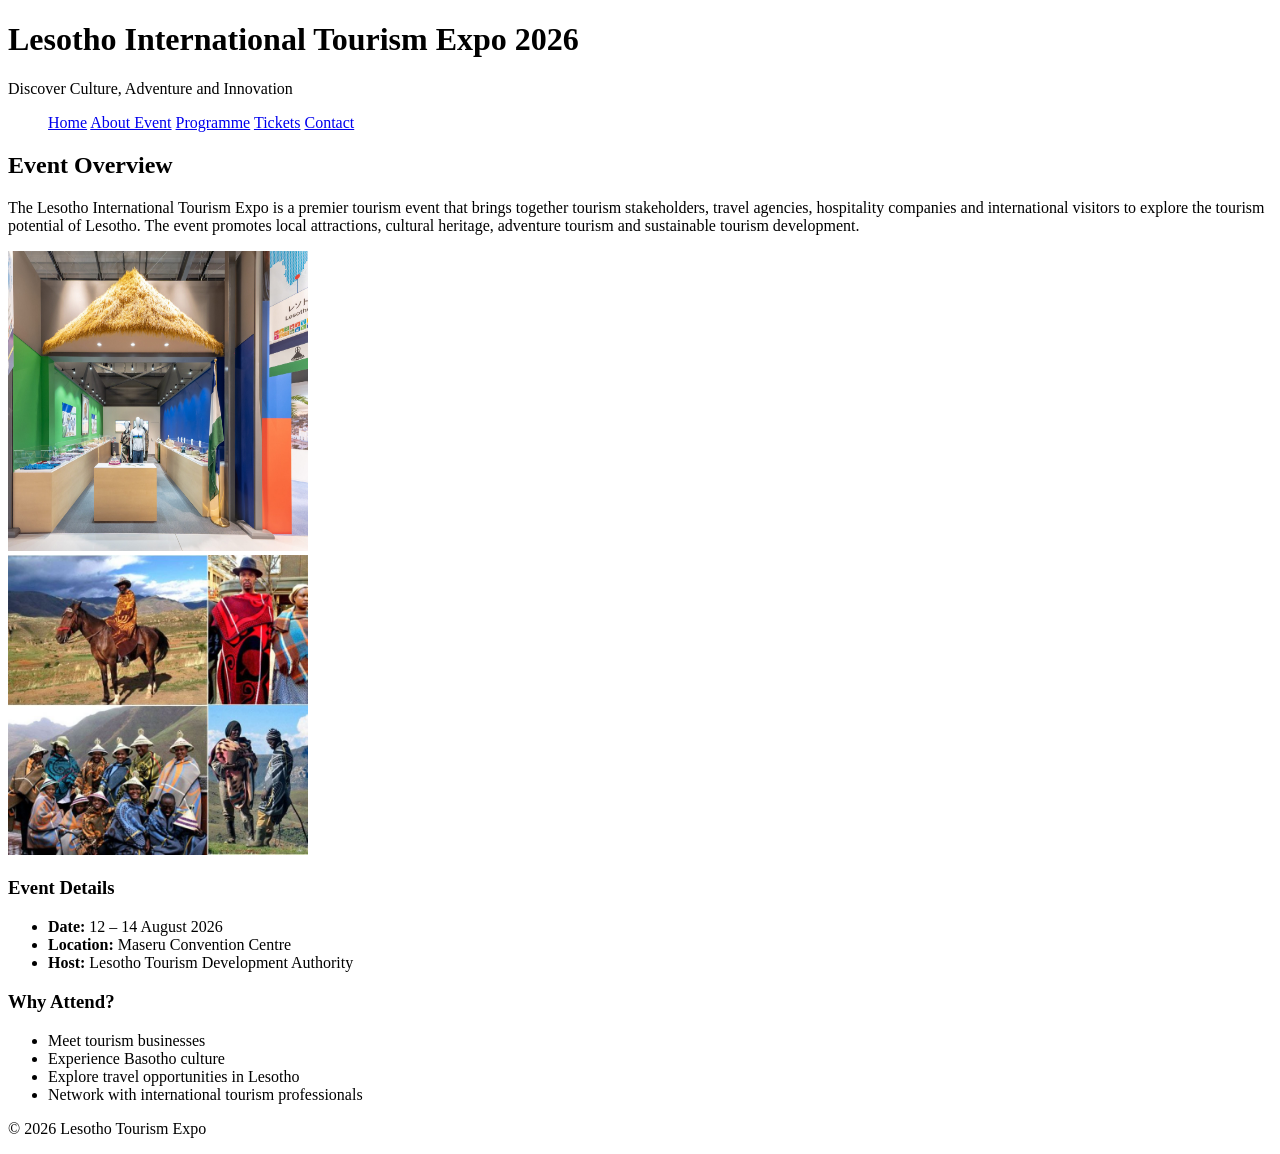
==== index.html @ b6da7aaa "Add files via upload" ====
<!DOCTYPE html>
<html>
<head>
<title>Lesotho Tourism Expo</title>
<link rel="stylesheet" href="style.css">
</head>

<body>

<header>
<h1>Lesotho International Tourism Expo 2026</h1>
<p>Discover Culture, Adventure and Innovation</p>
</header>

<nav>
<ul>	
<a href="index.html">Home</a>
<a href="about.html">About Event</a>
<a href="schedule.html">Programme</a>
<a href="tickets.html">Tickets</a>
<a href="contact.html">Contact</a>
</ul>
</nav>

<div class="banner"></div>

<div class="container">

<h2>Event Overview</h2>

<p>
The Lesotho International Tourism Expo is a premier tourism event that
brings together tourism stakeholders, travel agencies, hospitality
companies and international visitors to explore the tourism potential of
Lesotho. The event promotes local attractions, cultural heritage,
adventure tourism and sustainable tourism development.
</p>
<div class="image-row">

<img src="tourismexpo.jpg" width="300" height="300" alt="Tourism Expo"></div>

<div class="image-row">
<img src="culture.jpg" width="300" height="300" alt="Basotho Culture">

</div>

<h3>Event Details</h3>

<ul>
<li><b>Date:</b> 12 – 14 August 2026</li>
<li><b>Location:</b> Maseru Convention Centre</li>
<li><b>Host:</b> Lesotho Tourism Development Authority</li>
</ul>

<h3>Why Attend?</h3>

<ul>
<li>Meet tourism businesses</li>
<li>Experience Basotho culture</li>
<li>Explore travel opportunities in Lesotho</li>
<li>Network with international tourism professionals</li>
</ul>

</div>

<footer>
<p>© 2026 Lesotho Tourism Expo</p>
</footer>

</body>
</html>
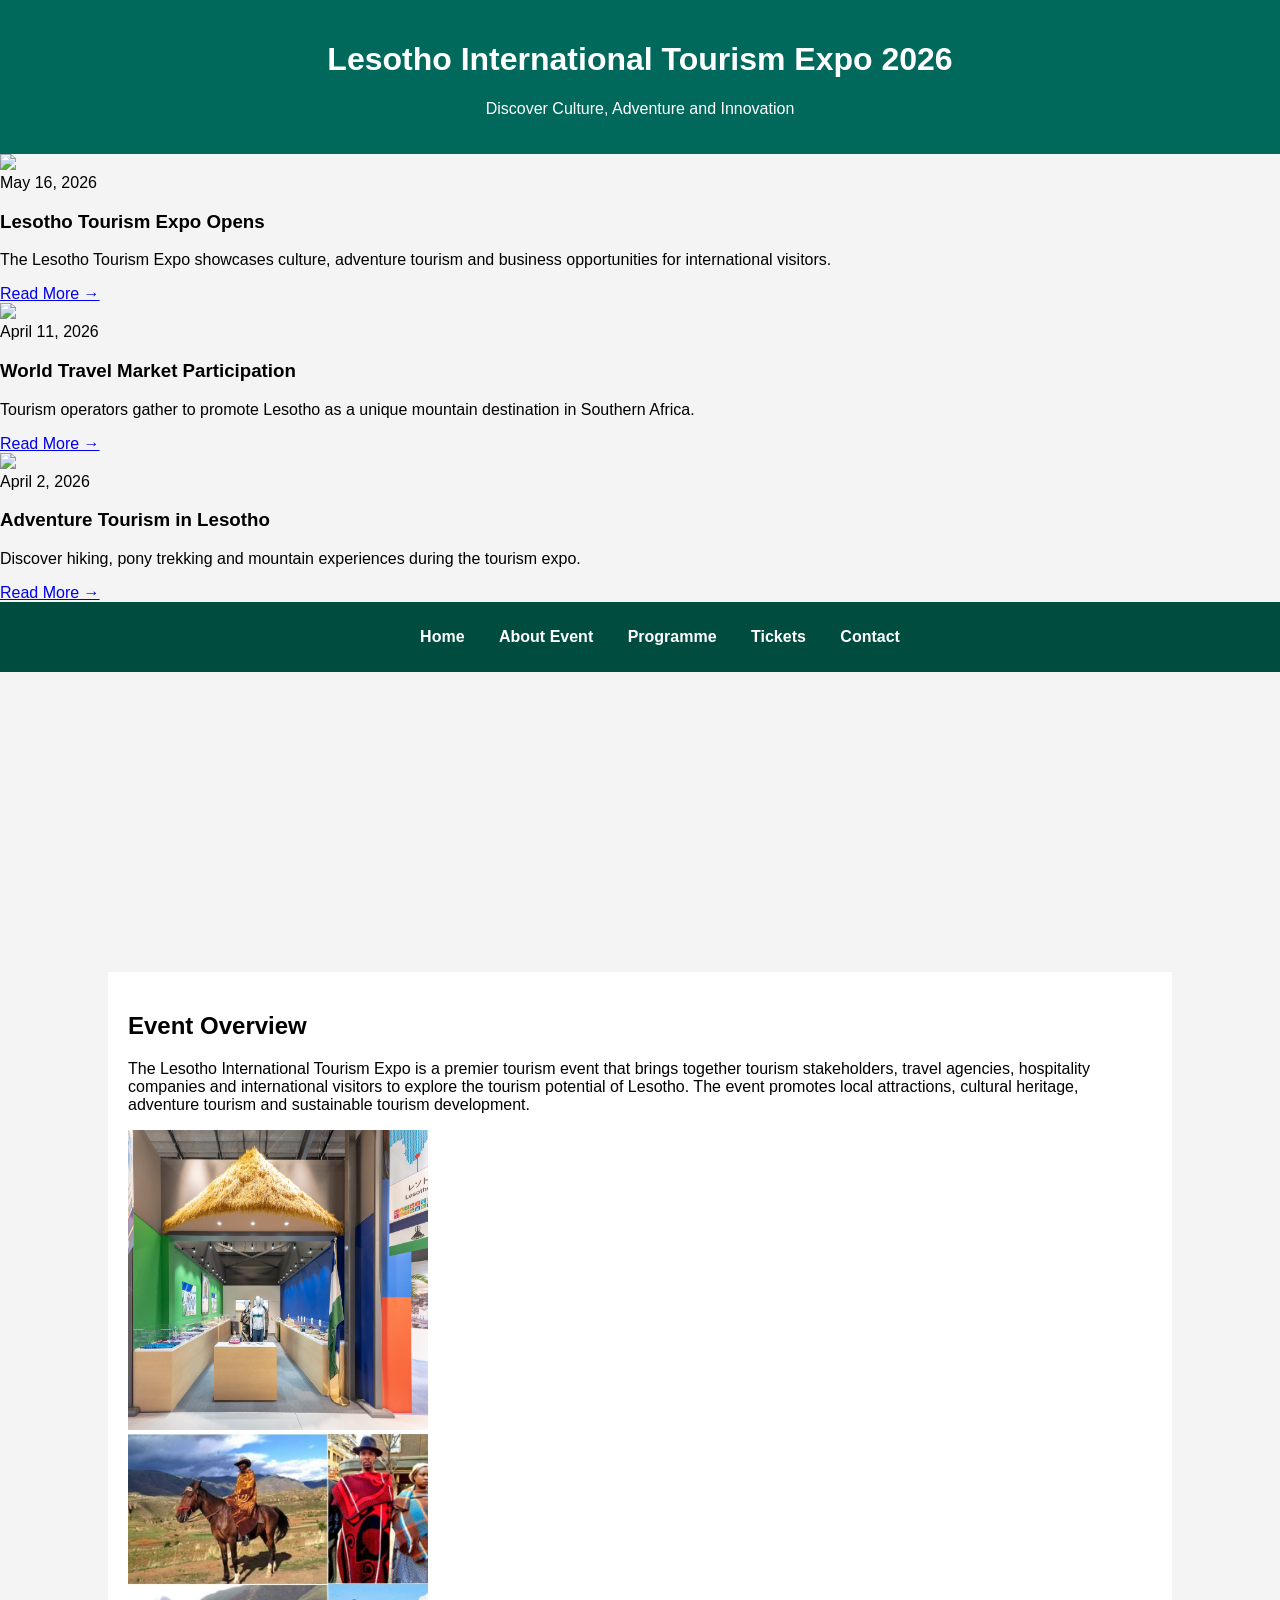
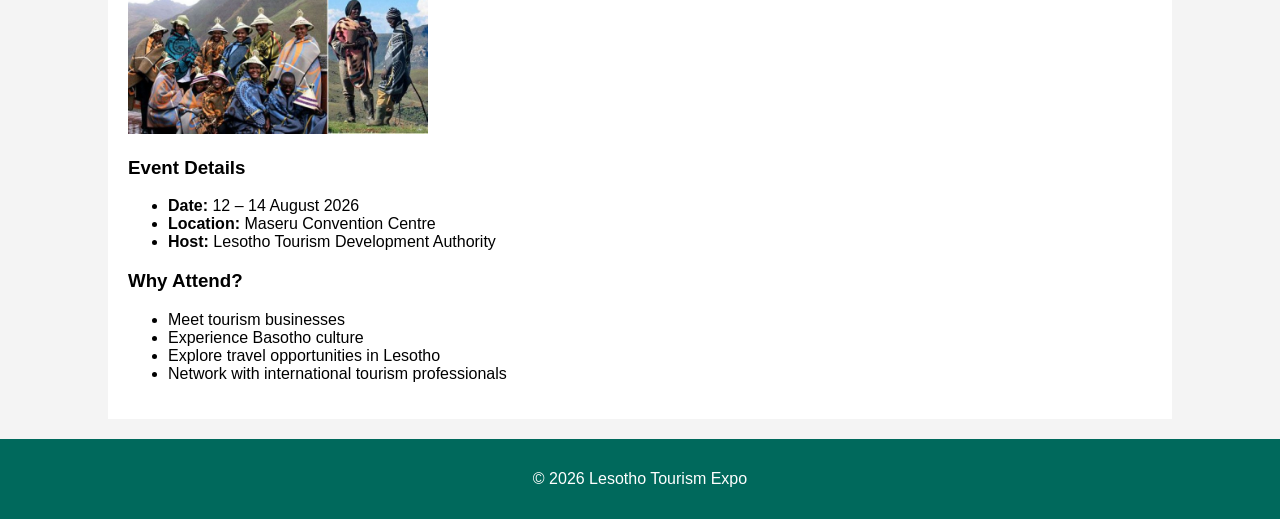
==== commit 88de6ce7: "Update index.html" ====
--- a/index.html
+++ b/index.html
@@ -11,6 +11,74 @@
 <h1>Lesotho International Tourism Expo 2026</h1>
 <p>Discover Culture, Adventure and Innovation</p>
 </header>
+  <section class="blog-section">
+
+<div class="card">
+
+<img src="images/expo1.jpg">
+
+<div class="card-info">
+
+<span class="date">May 16, 2026</span>
+
+<h3>Lesotho Tourism Expo Opens</h3>
+
+<p>
+The Lesotho Tourism Expo showcases culture, adventure tourism
+and business opportunities for international visitors.
+</p>
+
+<a href="#">Read More →</a>
+
+</div>
+
+</div>
+
+
+<div class="card">
+
+<img src="images/expo2.jpg">
+
+<div class="card-info">
+
+<span class="date">April 11, 2026</span>
+
+<h3>World Travel Market Participation</h3>
+
+<p>
+Tourism operators gather to promote Lesotho as a unique
+mountain destination in Southern Africa.
+</p>
+
+<a href="#">Read More →</a>
+
+</div>
+
+</div>
+
+
+<div class="card">
+
+<img src="images/expo3.jpg">
+
+<div class="card-info">
+
+<span class="date">April 2, 2026</span>
+
+<h3>Adventure Tourism in Lesotho</h3>
+
+<p>
+Discover hiking, pony trekking and mountain experiences
+during the tourism expo.
+</p>
+
+<a href="#">Read More →</a>
+
+</div>
+
+</div>
+
+</section>
 
 <nav>
 <ul>	
@@ -68,4 +136,4 @@
 </footer>
 
 </body>
-</html>+</html>
--- a/style.css
+++ b/style.css
@@ -0,0 +1,88 @@
+body{
+    font-family: Arial, sans-serif;
+    margin:0;
+    background:#f4f4f4;
+}
+
+header{
+    background:#00695c;
+    color:white;
+    padding:20px;
+    text-align:center;
+}
+
+nav{
+    background:#004d40;
+    padding:10px;
+    text-align:center;
+}
+
+nav a{
+    color:white;
+    margin:15px;
+    text-decoration:none;
+    font-weight:bold;
+}
+
+nav a:hover{
+    color:yellow;
+}
+
+.container{
+    width:80%;
+    margin:auto;
+    padding:20px;
+    background:white;
+}
+
+.banner{
+    width:100%;
+    height:300px;
+    background:url('../images/expo.jpg') center/cover no-repeat;
+}
+
+table{
+    width:100%;
+    border-collapse:collapse;
+}
+
+table, th, td{
+    border:1px solid #333;
+    padding:10px;
+    text-align:center;
+}
+
+form input, form select{
+    width:100%;
+    padding:10px;
+    margin:8px 0;
+}
+
+button{
+    padding:10px 20px;
+    background:#00695c;
+    color:white;
+    border:none;
+}
+
+footer{
+    background:#00695c;
+    color:white;
+    text-align:center;
+    padding:15px;
+    margin-top:20px;
+
+img{
+width:100%;
+max-width:500px;
+display:block;
+margin:20px auto;
+border-radius:10px;
+}
+
+.image-row{
+display:flex;
+gap:20px;
+justify-content:center;
+flex-wrap:wrap;
+}
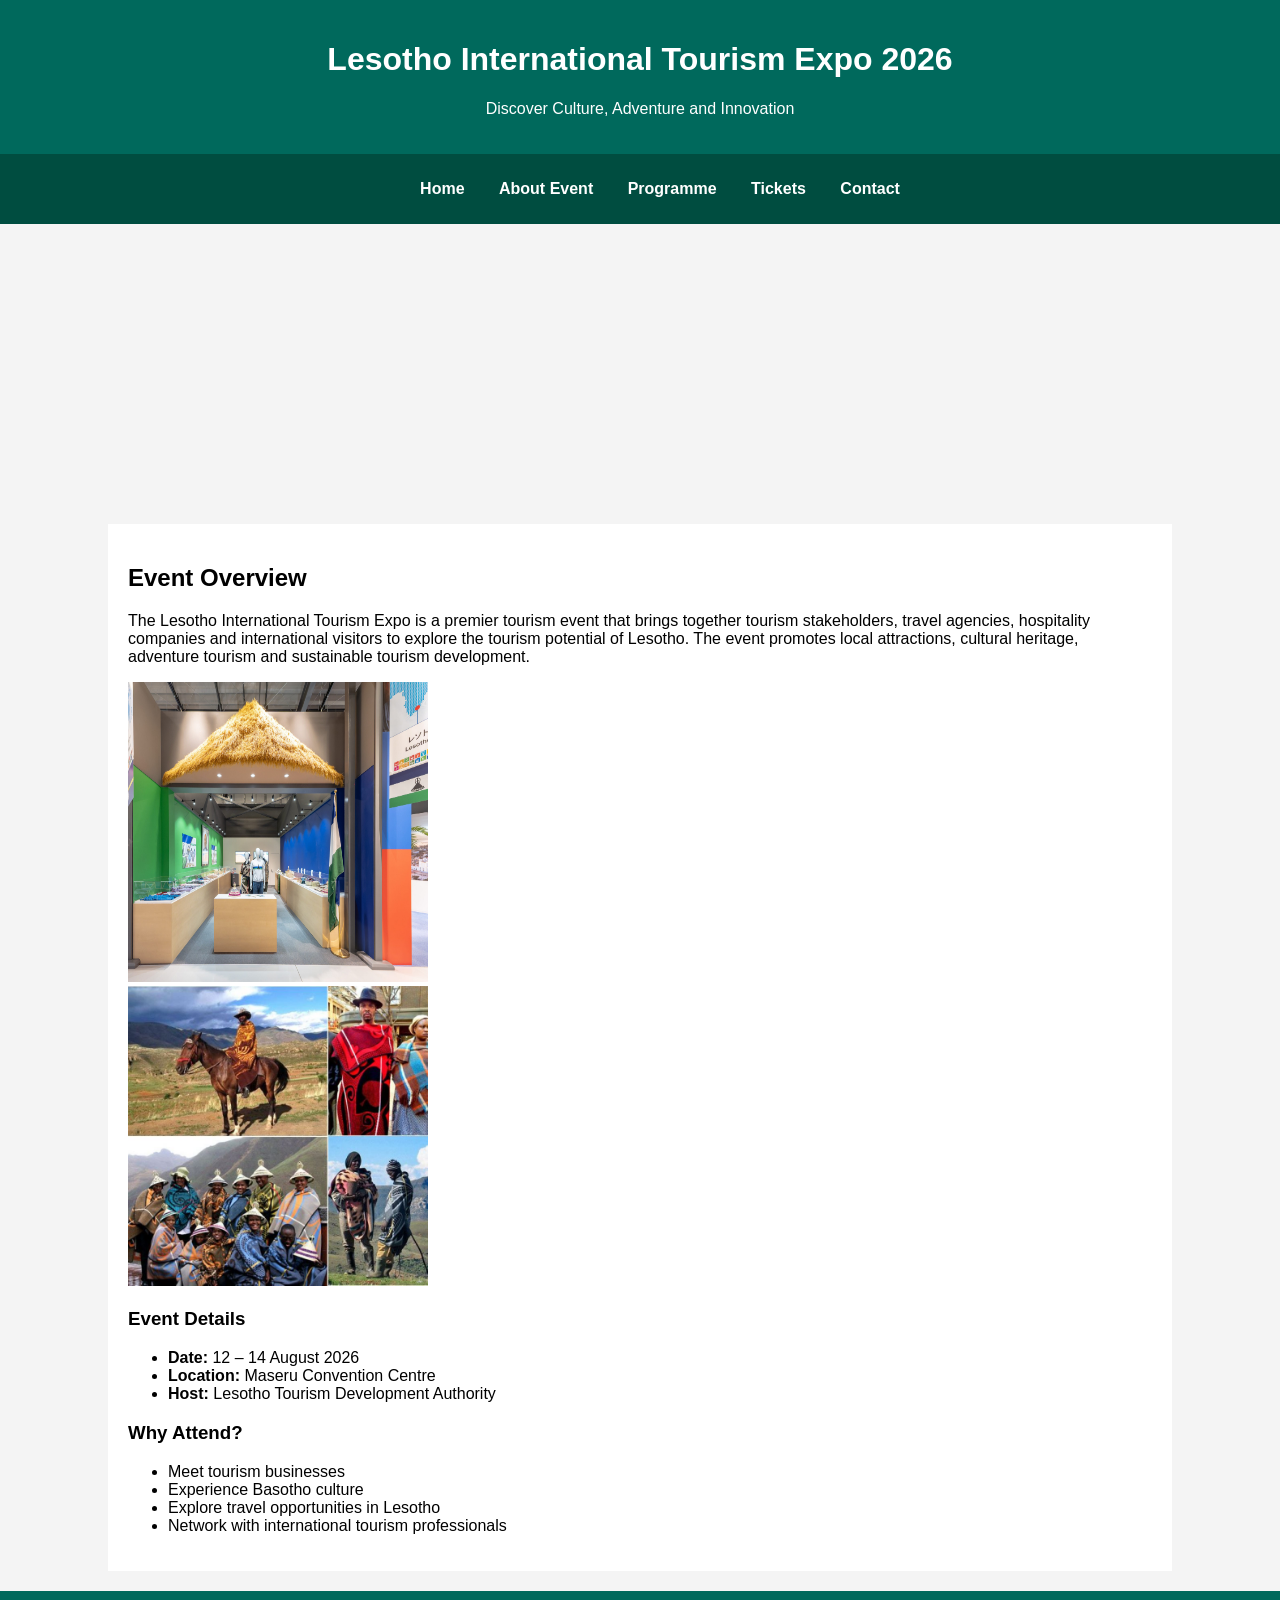
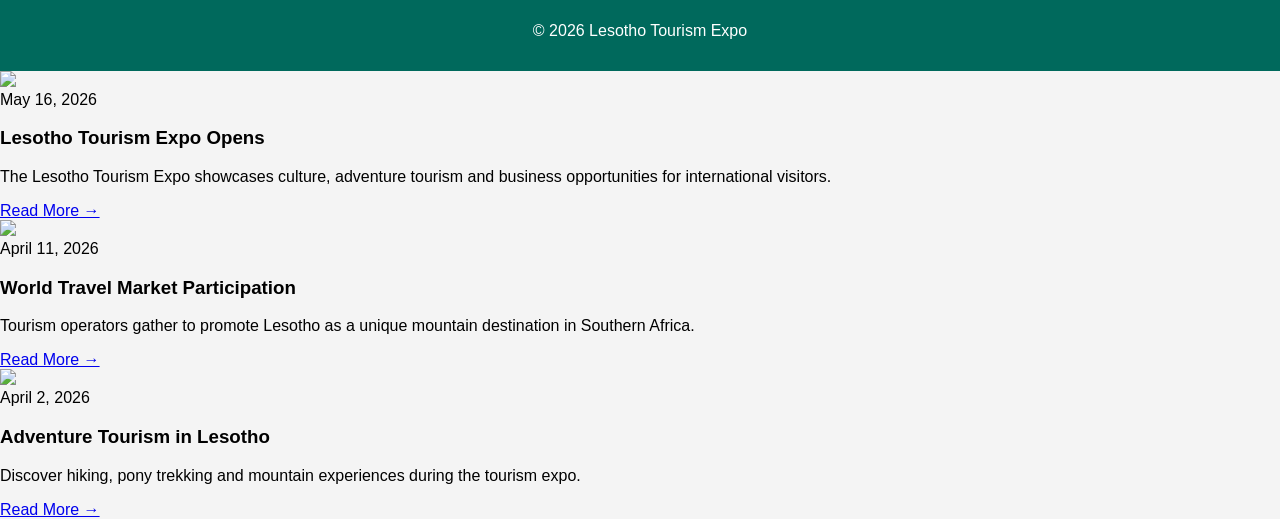
==== commit b067be7a: "Update index.html" ====
--- a/index.html
+++ b/index.html
@@ -11,7 +11,65 @@
 <h1>Lesotho International Tourism Expo 2026</h1>
 <p>Discover Culture, Adventure and Innovation</p>
 </header>
-  <section class="blog-section">
+ 
+<nav>
+<ul>	
+<a href="index.html">Home</a>
+<a href="about.html">About Event</a>
+<a href="schedule.html">Programme</a>
+<a href="tickets.html">Tickets</a>
+<a href="contact.html">Contact</a>
+</ul>
+</nav>
+
+<div class="banner"></div>
+
+<div class="container">
+
+<h2>Event Overview</h2>
+
+<p>
+The Lesotho International Tourism Expo is a premier tourism event that
+brings together tourism stakeholders, travel agencies, hospitality
+companies and international visitors to explore the tourism potential of
+Lesotho. The event promotes local attractions, cultural heritage,
+adventure tourism and sustainable tourism development.
+</p>
+<div class="image-row">
+
+<img src="tourismexpo.jpg" width="300" height="300" alt="Tourism Expo"></div>
+
+<div class="image-row">
+<img src="culture.jpg" width="300" height="300" alt="Basotho Culture">
+
+</div>
+
+<h3>Event Details</h3>
+
+<ul>
+<li><b>Date:</b> 12 – 14 August 2026</li>
+<li><b>Location:</b> Maseru Convention Centre</li>
+<li><b>Host:</b> Lesotho Tourism Development Authority</li>
+</ul>
+
+<h3>Why Attend?</h3>
+
+<ul>
+<li>Meet tourism businesses</li>
+<li>Experience Basotho culture</li>
+<li>Explore travel opportunities in Lesotho</li>
+<li>Network with international tourism professionals</li>
+</ul>
+
+</div>
+
+<footer>
+<p>© 2026 Lesotho Tourism Expo</p>
+</footer>
+
+</body>
+</html>
+ <section class="blog-section">
 
 <div class="card">
 
@@ -80,60 +138,3 @@
 
 </section>
 
-<nav>
-<ul>	
-<a href="index.html">Home</a>
-<a href="about.html">About Event</a>
-<a href="schedule.html">Programme</a>
-<a href="tickets.html">Tickets</a>
-<a href="contact.html">Contact</a>
-</ul>
-</nav>
-
-<div class="banner"></div>
-
-<div class="container">
-
-<h2>Event Overview</h2>
-
-<p>
-The Lesotho International Tourism Expo is a premier tourism event that
-brings together tourism stakeholders, travel agencies, hospitality
-companies and international visitors to explore the tourism potential of
-Lesotho. The event promotes local attractions, cultural heritage,
-adventure tourism and sustainable tourism development.
-</p>
-<div class="image-row">
-
-<img src="tourismexpo.jpg" width="300" height="300" alt="Tourism Expo"></div>
-
-<div class="image-row">
-<img src="culture.jpg" width="300" height="300" alt="Basotho Culture">
-
-</div>
-
-<h3>Event Details</h3>
-
-<ul>
-<li><b>Date:</b> 12 – 14 August 2026</li>
-<li><b>Location:</b> Maseru Convention Centre</li>
-<li><b>Host:</b> Lesotho Tourism Development Authority</li>
-</ul>
-
-<h3>Why Attend?</h3>
-
-<ul>
-<li>Meet tourism businesses</li>
-<li>Experience Basotho culture</li>
-<li>Explore travel opportunities in Lesotho</li>
-<li>Network with international tourism professionals</li>
-</ul>
-
-</div>
-
-<footer>
-<p>© 2026 Lesotho Tourism Expo</p>
-</footer>
-
-</body>
-</html>
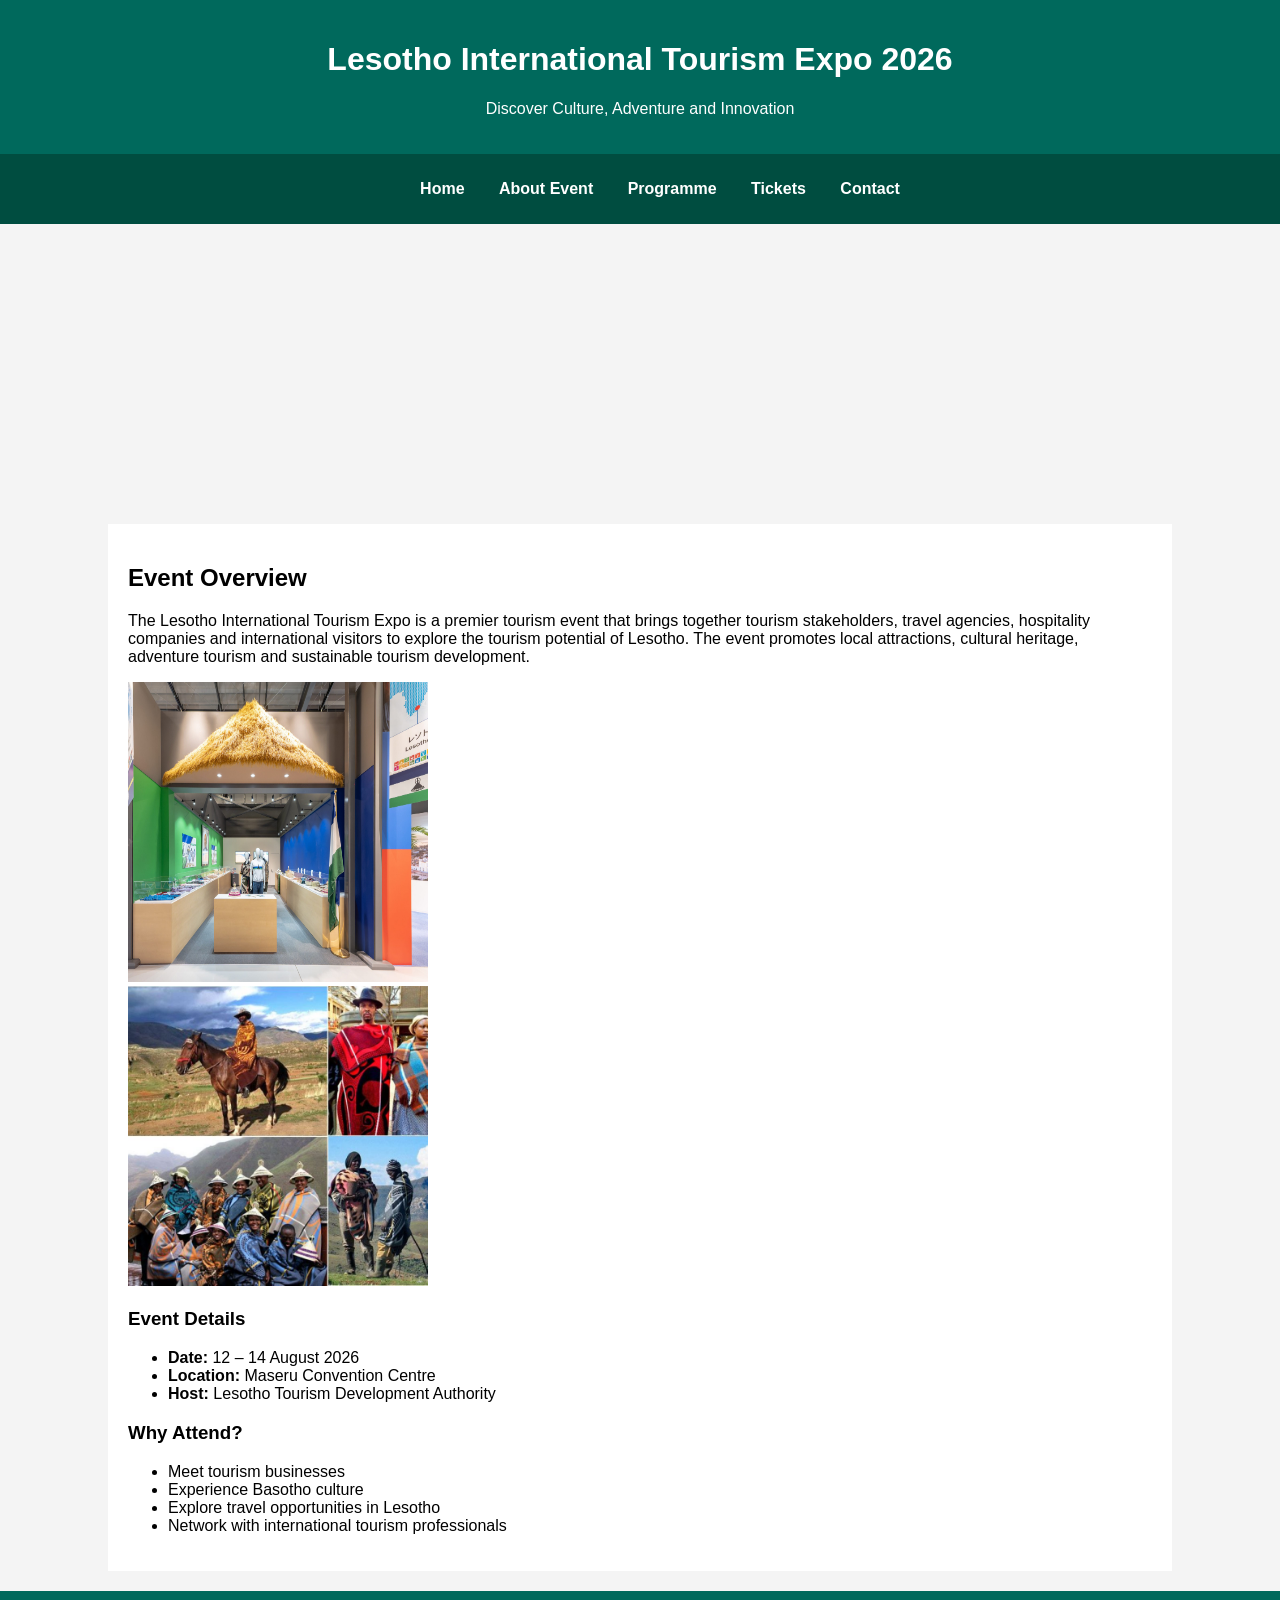
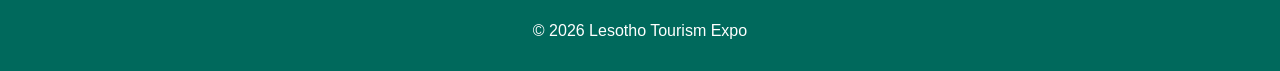
==== commit c0c000c4: "Update index.html" ====
--- a/index.html
+++ b/index.html
@@ -69,72 +69,4 @@
 
 </body>
 </html>
- <section class="blog-section">
 
-<div class="card">
-
-<img src="images/expo1.jpg">
-
-<div class="card-info">
-
-<span class="date">May 16, 2026</span>
-
-<h3>Lesotho Tourism Expo Opens</h3>
-
-<p>
-The Lesotho Tourism Expo showcases culture, adventure tourism
-and business opportunities for international visitors.
-</p>
-
-<a href="#">Read More →</a>
-
-</div>
-
-</div>
-
-
-<div class="card">
-
-<img src="images/expo2.jpg">
-
-<div class="card-info">
-
-<span class="date">April 11, 2026</span>
-
-<h3>World Travel Market Participation</h3>
-
-<p>
-Tourism operators gather to promote Lesotho as a unique
-mountain destination in Southern Africa.
-</p>
-
-<a href="#">Read More →</a>
-
-</div>
-
-</div>
-
-
-<div class="card">
-
-<img src="images/expo3.jpg">
-
-<div class="card-info">
-
-<span class="date">April 2, 2026</span>
-
-<h3>Adventure Tourism in Lesotho</h3>
-
-<p>
-Discover hiking, pony trekking and mountain experiences
-during the tourism expo.
-</p>
-
-<a href="#">Read More →</a>
-
-</div>
-
-</div>
-
-</section>
-
